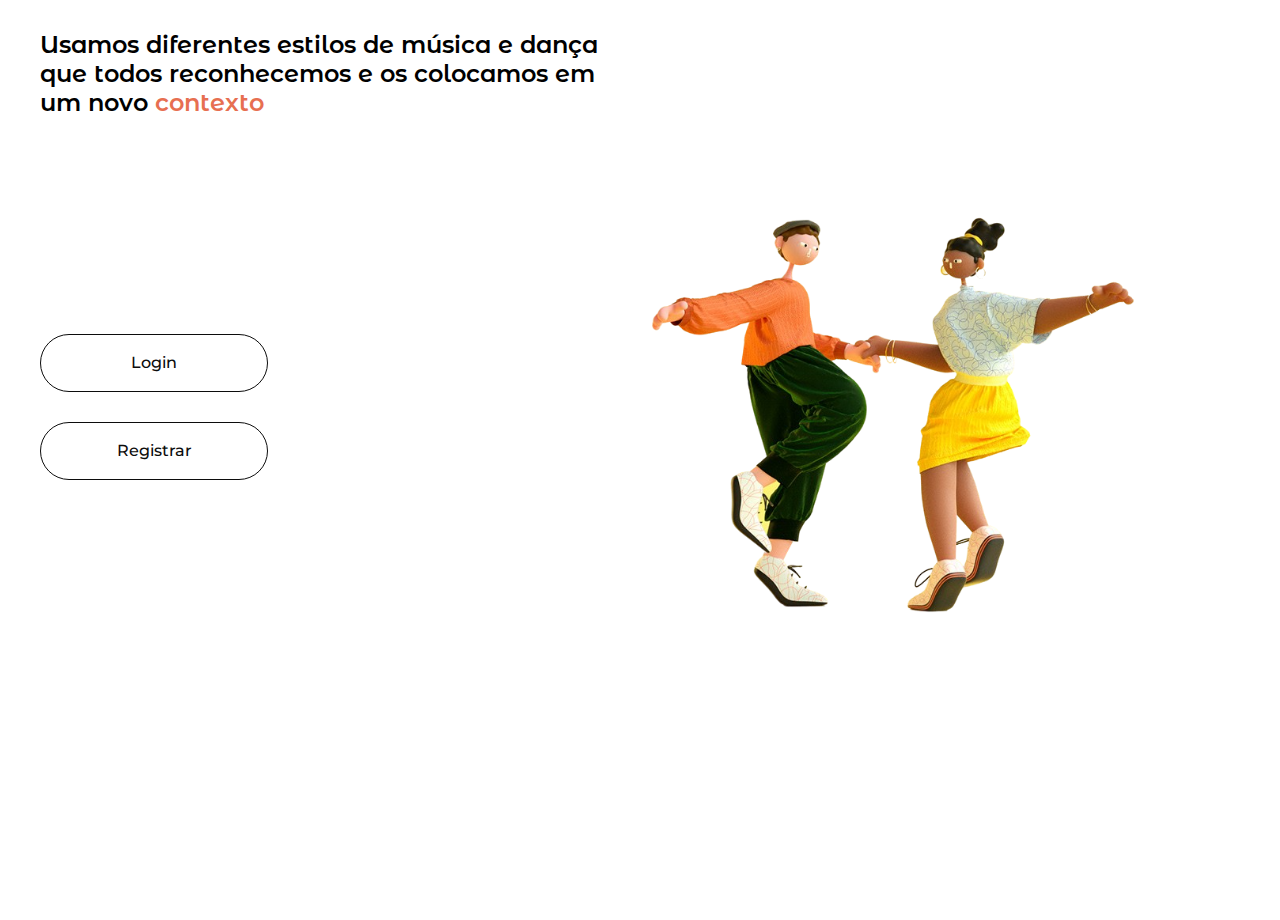
==== index.html @ d742bb57 "Add files via upload" ====
<!DOCTYPE html>
<html lang="pt-BR">
<head>
    <meta charset="UTF-8">
    <meta http-equiv="X-UA-Compatible" content="IE=edge">
    <meta name="viewport" content="width=device-width, initial-scale=1.0">
    <title>Projeto Desenvolvimento Web 2022</title>
    <link rel="stylesheet" href="css/style-pg1.css">
</head>
<body>
    <div class="container">
        <div class="textoprincipal">
            <h2>Usamos diferentes estilos de música e dança que todos reconhecemos e os colocamos em um novo <span class="orange">contexto</span></h2>
        </div>

        <div class="body-principal">
            <div class="login">
                <a href="login.html">Login</a>
                <a href="registrar.html">Registrar</a>
            </div>
            <div class="image-principal">
                <img src="assets/index-bg.png" alt="">
            </div>
        </div>
    </div>
</body>
</html>
---- css/style-pg1.css ----
@import url('https://fonts.googleapis.com/css2?family=Montserrat+Alternates:wght@200;600;800&family=Montserrat:wght@400;500;900&display=swap');

*{
    margin: 0;
    padding: 0;
    box-sizing: border-box;
}

.container{
    width: 1200px;
    height: 920px;
    margin: 0 auto;
}

.textoprincipal{
    width: 581px;
    padding-top: 30px;
}

h2{
    font-family: "Montserrat Alternates";
    font-weight: 600;
}

.orange{
    color: #E76F51;
}

.body-principal{
    display: flex;
    flex-direction: row;
    padding-top: 30px;
}

.login{
    width: 50%;
    display: flex;
    flex-direction: column;
    align-items: flex-start;
    justify-content: center;
}

.image-principal img{
    width: 500px;
}

.login a{
    margin-bottom: 30px;
    width: 228px;
    height: 58px;
    font-family: "Montserrat";
    font-weight: 500;
    color: rgb(12, 12, 12);
    background-color: rgb(255, 255, 255);
    border: 1px solid rgb(12, 12, 12);
    border-radius: 50px;
    cursor: pointer;
    display: flex;
    justify-content: center;
    align-items: center;
    text-decoration: none;
}

.login a:hover{
    background-color: #E76F51;
    color: white;
    border: none;
}


footer{
    width: 100%;
    border: 1px solid red;
}
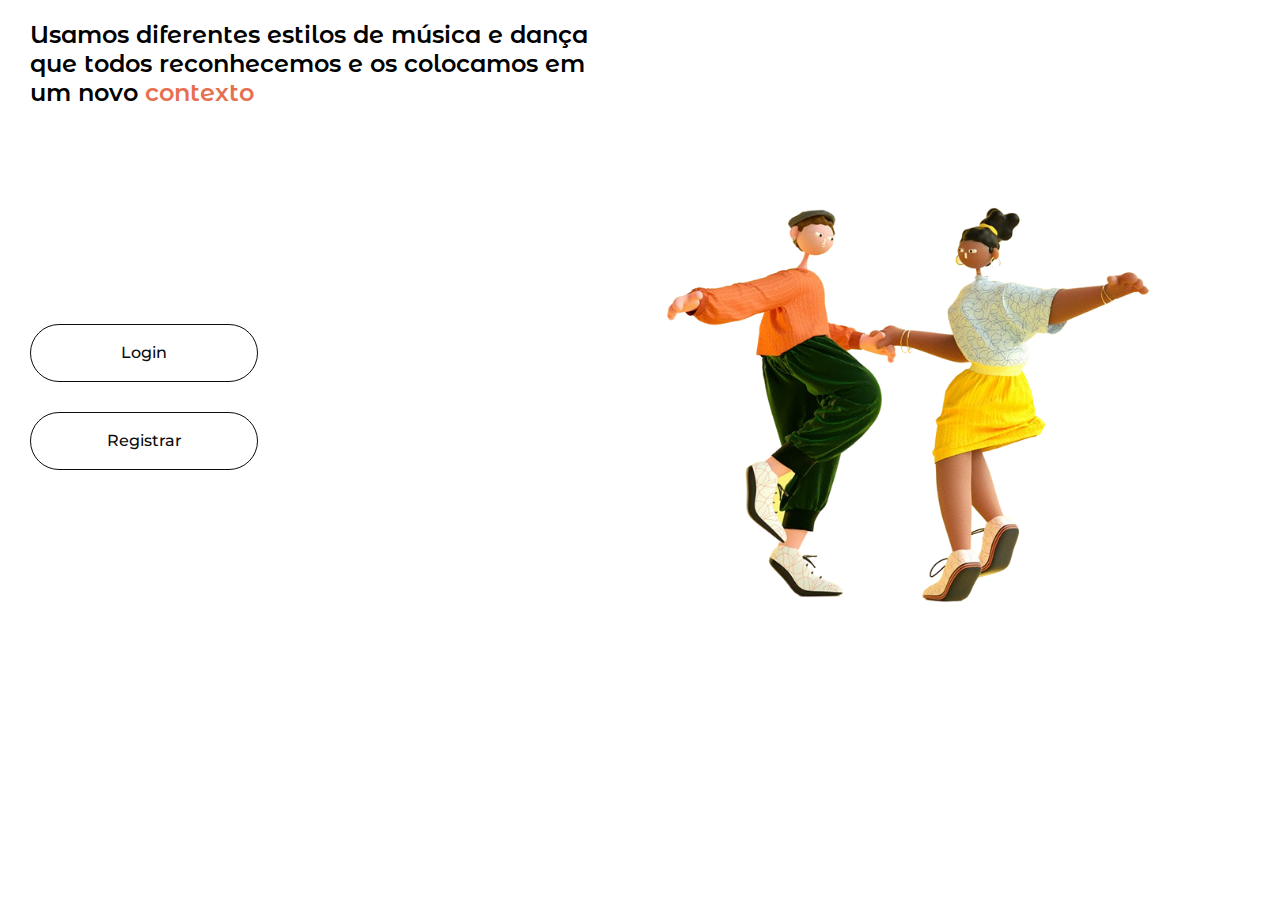
==== commit d8b3dcf6: "Atualizações de resposividade" ====
--- a/index.html
+++ b/index.html
@@ -5,7 +5,8 @@
     <meta http-equiv="X-UA-Compatible" content="IE=edge">
     <meta name="viewport" content="width=device-width, initial-scale=1.0">
     <title>Projeto Desenvolvimento Web 2022</title>
-    <link rel="stylesheet" href="css/style-pg1.css">
+    <link rel="stylesheet" href="css/index.css">
+    <link rel="shortcut icon" href="assets/logo/favicon-32x32.png" type="image/x-icon">
 </head>
 <body>
     <div class="container">
--- a/css/index.css
+++ b/css/index.css
@@ -0,0 +1,104 @@
+@import url('https://fonts.googleapis.com/css2?family=Montserrat+Alternates:wght@200;600;800&family=Montserrat:wght@400;500;900&display=swap');
+
+*{
+    margin: 0;
+    padding: 0;
+    box-sizing: border-box;
+}
+
+body{
+    height: 100vh;
+    width: 100%;
+
+}
+
+.container{
+    width: 100%;
+    height: 100vh;
+    margin: 0 auto;
+    overflow: hidden;
+}
+
+.textoprincipal{
+    width: 581px;
+    padding-top: 20px;
+    margin-left: 30px;
+}
+
+h2{
+    font-family: "Montserrat Alternates";
+    font-weight: 600;
+}
+
+.orange{
+    color: #E76F51;
+}
+
+.body-principal{
+    display: flex;
+    flex-direction: row;
+    padding-top: 30px;
+    margin-left: 30px;
+}
+
+.login{
+    width: 50%;
+    display: flex;
+    flex-direction: column;
+    align-items: flex-start;
+    justify-content: center;
+}
+
+.image-principal img{
+    width: 500px;
+}
+
+.login a{
+    margin-bottom: 30px;
+    width: 228px;
+    height: 58px;
+    font-family: "Montserrat";
+    font-weight: 500;
+    color: rgb(12, 12, 12);
+    background-color: rgb(255, 255, 255);
+    border: 1px solid rgb(12, 12, 12);
+    border-radius: 50px;
+    cursor: pointer;
+    display: flex;
+    justify-content: center;
+    align-items: center;
+    text-decoration: none;
+}
+
+.login a:hover{
+    background-color: #E76F51;
+    color: white;
+    border: none;
+}
+
+
+footer{
+    width: 100%;
+    border: 1px solid red;
+}
+
+
+
+@media screen and (min-width: 1370px){
+
+    .container{
+        height: 100vh;
+        overflow: hidden;
+    }
+
+    .body-principal{
+        padding-left: 250px;
+    }
+
+    .textoprincipal{
+        padding-left: 250px;
+        width: 900px;
+        padding-top: 50px;
+    }
+}
+
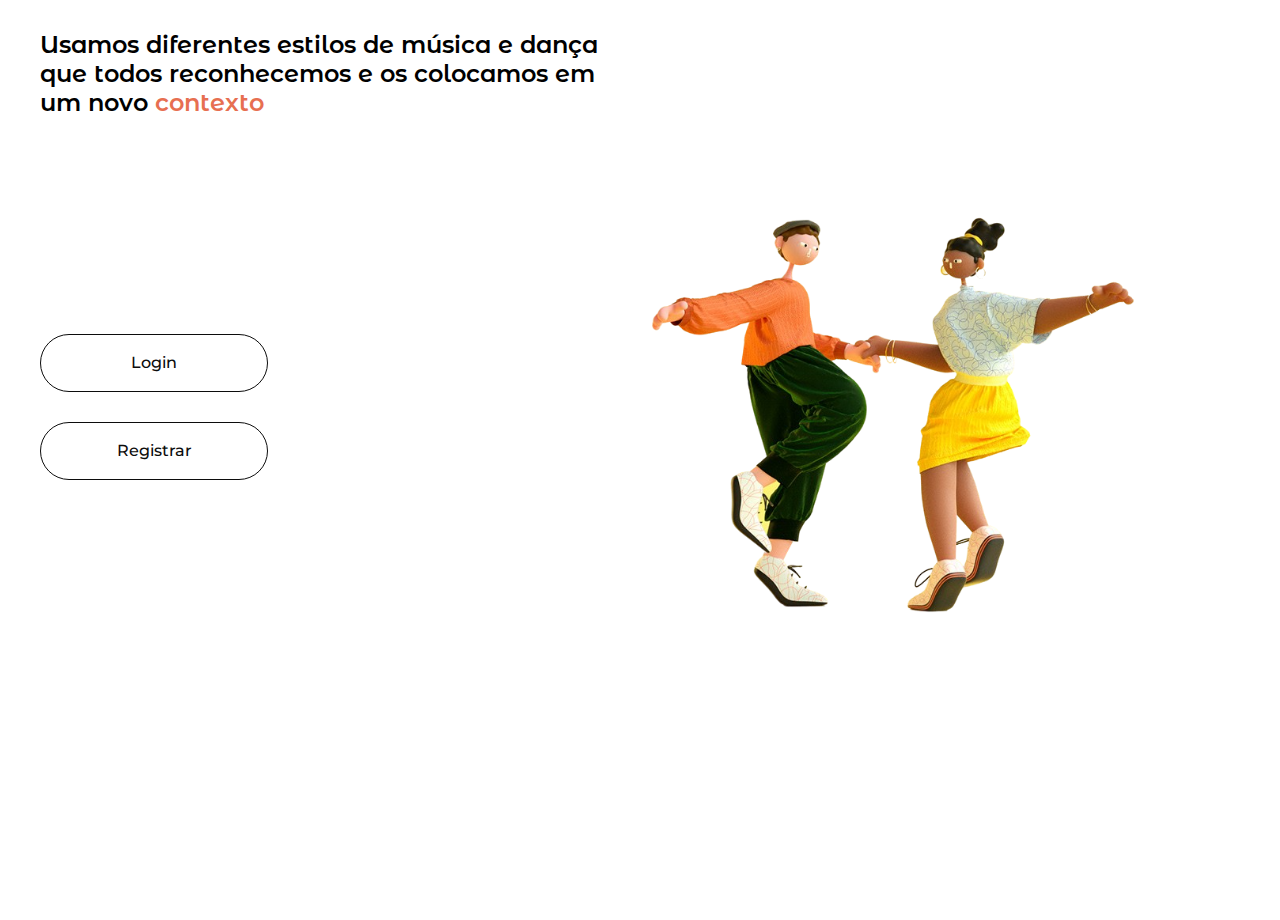
==== commit 64f9ccae: "Alterações na página principal" ====
--- a/index.html
+++ b/index.html
@@ -5,7 +5,7 @@
     <meta http-equiv="X-UA-Compatible" content="IE=edge">
     <meta name="viewport" content="width=device-width, initial-scale=1.0">
     <title>Projeto Desenvolvimento Web 2022</title>
-    <link rel="stylesheet" href="css/index.css">
+    <link rel="stylesheet" href="css/style-pg1.css">
     <link rel="shortcut icon" href="assets/logo/favicon-32x32.png" type="image/x-icon">
 </head>
 <body>
--- a/css/style-pg1.css
+++ b/css/style-pg1.css
@@ -0,0 +1,75 @@
+@import url('https://fonts.googleapis.com/css2?family=Montserrat+Alternates:wght@200;600;800&family=Montserrat:wght@400;500;900&display=swap');
+
+*{
+    margin: 0;
+    padding: 0;
+    box-sizing: border-box;
+}
+
+.container{
+    width: 1200px;
+    height: 920px;
+    margin: 0 auto;
+}
+
+.textoprincipal{
+    width: 581px;
+    padding-top: 30px;
+}
+
+h2{
+    font-family: "Montserrat Alternates";
+    font-weight: 600;
+}
+
+.orange{
+    color: #E76F51;
+}
+
+.body-principal{
+    display: flex;
+    flex-direction: row;
+    padding-top: 30px;
+}
+
+.login{
+    width: 50%;
+    display: flex;
+    flex-direction: column;
+    align-items: flex-start;
+    justify-content: center;
+}
+
+.image-principal img{
+    width: 500px;
+}
+
+.login a{
+    margin-bottom: 30px;
+    width: 228px;
+    height: 58px;
+    font-family: "Montserrat";
+    font-weight: 500;
+    color: rgb(12, 12, 12);
+    background-color: rgb(255, 255, 255);
+    border: 1px solid rgb(12, 12, 12);
+    border-radius: 50px;
+    cursor: pointer;
+    display: flex;
+    justify-content: center;
+    align-items: center;
+    text-decoration: none;
+}
+
+.login a:hover{
+    background-color: #E76F51;
+    color: white;
+    border: none;
+}
+
+
+footer{
+    width: 100%;
+    border: 1px solid red;
+}
+
